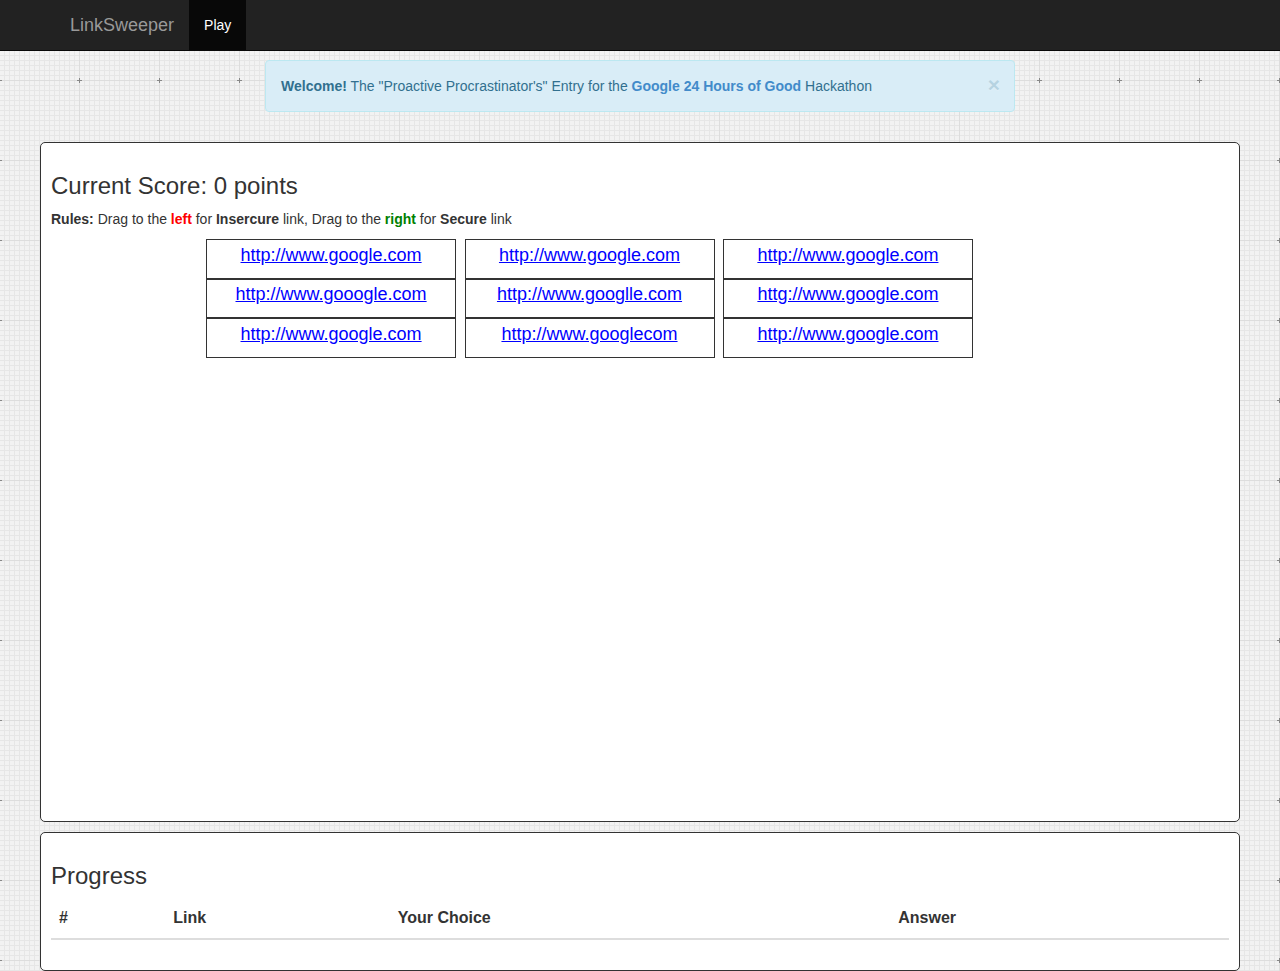
==== Not_Django_Project/index.html @ f8f236d6 "html update" ====
<html lang="en">
	<head>
		<meta charset="utf-8">
		<!--[if IE]><meta http-equiv="X-UA-Compatible" content="IE=edge,chrome=1"><![endif]-->
  
		<meta name="viewport" content="width=device-width, initial-scale=1.0" />
		<meta name="description" content="" />
		<meta name="author" content="ProactiveProcrastinators" />
  
		<title>LinkSweeper</title>

		<link rel="stylesheet" href="static/bootstrap/css/bootstrap.css">
		<link rel="stylesheet" href="static/css/messi.css">
		<link rel="stylesheet" href="static/css/styles.css">

	</head>

	<body>
		<div class="navbar navbar-inverse navbar-fixed-top" role="navigation">
			<div class="container">
				<div class="navbar-header">
					<button type="button" class="navbar-toggle" data-toggle="collapse" data-target=".navbar-collapse">
						<span class="sr-only">Toggle navigation</span>
						<span class="icon-bar"></span>
						<span class="icon-bar"></span>
						<span class="icon-bar"></span>
					</button>
					<a class="navbar-brand" href="#">LinkSweeper</a>
				</div>
				<div class="collapse navbar-collapse">
					<ul class="nav navbar-nav">
						<li class="active">
							<a href="#">Play</a>
						</li>
<!-- 						<li>
							<a href="#">About</a>
						</li>
						<li>
							<a href="#">The Team</a>
						</li> -->
					</ul>

				</div><!--/.nav-collapse -->
			</div>
		</div>

		<div class="container">
			<div class="row">
				
				<div class="col-md-8 col-md-offset-2" style="margin-top:10px;">
					<div class="alert alert-info alert-dismissable">
					 	<button type="button" class="close" data-dismiss="alert" aria-hidden="true">&times;</button>
						<p><strong>Welcome!</strong> The "Proactive Procrastinator's" Entry for the <strong><a href="http://24hoursofgood.com/">Google 24 Hours of Good</a></strong> Hackathon</p>
					</div>
				</div>


	<div class="row">
		<div id="game-container" class="col-md-12" style="border: 1px solid; margin-top:10px; background-color: white; border-radius: 5px; padding: 10px;">
			<h3>Current Score: <span id="score"></span> points</h3>
			<p><strong>Rules:</strong> Drag to the <strong style='color:red;'>left</strong> for <strong>Insercure</strong> link, Drag to the <strong  style='color:green;'>right</strong> for <strong>Secure</strong> link</p> 
			<div class="row">
				<div class="col-md-8 game-board">

				</div>
			</div>

			<div class="row">
				<div id="info" class="col-md-8" style="display: none;">
					<p>DONE</p> 
					<a id="Refresh_Game" class="Refresh_Game btn btn-primary" type="button">Play Again</a>
				</div>
			</div>

		</div>

	</div>
	
	<div class="row">

		<div class="col-md-12"  style="border: 1px solid; margin-top:10px; background-color: white; border-radius: 5px; padding: 10px;">
			<h3>Progress</h3>



			<table class="table table-hover">
		      <thead>
		        <tr>
		          <th>#</th>
		          <th>Link</th>
		          <th>Your Choice</th>
		          <th>Answer</th>
		        </tr>
		      </thead>

		      	<tbody id="error-report">


		      	</tbody>
		 	</table>

		</div>



	</div>



		</div><!-- /.container -->

		<script src="static/js/jquery.js"></script>
		<script src="static/js/jquery-ui-1.10.4.custom.js"></script>
    	<script src="static/bootstrap/js/bootstrap.min.js"></script>
    	<script src="static/js/link-gen.js"></script>
		<script src="static/js/linksweeper.js"></script>
		<script src="static/js/messi.js"></script>


	</body>
</html>
---- Not_Django_Project/static/css/messi.css ----
/* Messi CSS */

.messi-modal {
  position: absolute;
  top: 0;
  left: 0;
  width: 100%;
  height: 100%;
  overflow: hidden;
  background-color: #000;
  opacity: 0;
}

.messi {
  position: absolute;
  padding: 0;
  margin: 0;
  font-size: 16px;
  text-shadow: none;
}

.messi-box {
  position: relative;
  width: 500px;
  height: auto;
  padding: 8px;
  overflow: hidden;
  background-color: rgba(204, 204, 204, 0.2);
  border-radius: 6px;
  opacity: 1;
  box-shadow: 0 0 1em #444;
}

.messi-wrapper {
  position: relative;
  background-color: #fff;
  border-radius: 5px;
}

.messi-titlebox {
  padding: 10px;
  overflow: hidden;
  font: 1.3em bold helvetica, arial;
  color: #fff;
  text-shadow: 0 -2px 1px rgba(0, 0, 0, 0.25);
  background-color: #3b3b3b;
  background-image: -webkit-gradient(linear, left bottom, left top, color-stop(0.25, #3b3b3b), color-stop(0.75, #575757));
  background-image: linear-gradient(bottom, #3b3b3b 25%, #575757 75%);
  background-image: -moz-linear-gradient(bottom, #3b3b3b 25%, #575757 75%);
  background-image: -o-linear-gradient(bottom, #3b3b3b 25%, #575757 75%);
  background-image: -webkit-linear-gradient(bottom, #3b3b3b 25%, #575757 75%);
  background-image: -ms-linear-gradient(bottom, #3b3b3b 25%, #575757 75%);
  -webkit-border-radius: 5px 5px 0 0px;
          border-radius: 5px 5px 0 0px;
  -moz-border-radius-topright: 5px;
  -moz-border-radius-bottomright: 0;
  -moz-border-radius-bottomleft: 0;
  -moz-border-radius-topleft: 5px;
}

.messi-titlebox.info {
  background-color: #4ea5cd;
  background-image: none;
}

.messi-titlebox.error {
  background-color: #de4343;
  background-image: none;
}

.messi-titlebox.warning {
  background-color: #eaaf51;
  background-image: none;
}

.messi-titlebox.success {
  background-color: #61b832;
  background-image: none;
}

.messi-closebtn {
  position: absolute;
  top: 8px;
  right: 8px;
  display: block;
  width: 25px;
  height: 25px;
  color: #333;
  cursor: pointer;
  background-color: #fff;
  border: 1px solid rgba(255, 255, 255, .1);
  border-radius: 40px;
}

.messi-closebtn::before {
  position: relative;
  top: 2px;
  display: block;
  width: 25px;
  text-align: center;
  text-shadow: 0 1px 1px rgba(0, 0, 0, 0.25);
  content: '\00D7';
}

.messi-content {
  padding: 10px;
  overflow: hidden;
  font: .9em normal helvetica, arial;
}

.messi-content p {
  margin: 0 0 1.3em;
  line-height: 1.3em;
}

.messi-content .messi-closebtn {
  top: 7px;
  font: 1.3em bold helvetica, arial;
  color: #fff;
  background-color: #333;
  opacity: 0;
  -webkit-transition: opacity .25s linear, visibility .1s linear .5s;
     -moz-transition: opacity .25s linear, visibility .1s linear .5s;
       -o-transition: opacity .25s linear, visibility .1s linear .5s;
          transition: opacity .25s linear, visibility .1s linear .5s;
}

.messi-content:hover .messi-closebtn {
  opacity: 1;
}

.messi-footbox {
  width: 100%;
  height: 55px;
  overflow: hidden;
}

.messi-actions {
  display: -webkit-box;
  display: -moz-box;
  display: box;
  padding-top: 8px;
  margin: 0 10px;
  border-top: 1px solid #eee;
  -webkit-box-orient: horizontal;
     -moz-box-orient: horizontal;
          box-orient: horizontal;
}

.messi-actions .btnbox {
  text-align: center;
  -webkit-box-flex: 1;
     -moz-box-flex: 1;
          box-flex: 1;
}

.messi-actions .btnbox .btn {
  min-width: 75px;
}

.messi-titlebox.anim {
  background-color: #666;
  background-image: -o-linear-gradient(135deg, rgba(255, 255, 255, 0.05) 25%, transparent 25%, transparent 50%, rgba(255, 255, 255, 0.05) 50%, rgba(255, 255, 255, 0.05) 75%, transparent 75%, transparent);
  background-image: linear-gradient(135deg, rgba(255, 255, 255, 0.05) 25%, transparent 25%, transparent 50%, rgba(255, 255, 255, 0.05) 50%, rgba(255, 255, 255, 0.05) 75%, transparent 75%, transparent);
  background-image: -webkit-gradient(linear, left top, right bottom, color-stop(0.25, rgba(255, 255, 255, 0.05)), color-stop(0.25, transparent), color-stop(0.5, transparent), color-stop(0.5, rgba(255, 255, 255, 0.05)), color-stop(0.75, rgba(255, 255, 255, 0.05)), color-stop(0.75, transparent), to(transparent));
  background-image: -webkit-linear-gradient(135deg, rgba(255, 255, 255, 0.05) 25%, transparent 25%, transparent 50%, rgba(255, 255, 255, 0.05) 50%, rgba(255, 255, 255, 0.05) 75%, transparent 75%, transparent);
  background-image: -moz-linear-gradient(135deg, rgba(255, 255, 255, 0.05) 25%, transparent 25%, transparent 50%, rgba(255, 255, 255, 0.05) 50%, rgba(255, 255, 255, 0.05) 75%, transparent 75%, transparent);
  background-image: -ms-linear-gradient(135deg, rgba(255, 255, 255, 0.05) 25%, transparent 25%, transparent 50%, rgba(255, 255, 255, 0.05) 50%, rgba(255, 255, 255, 0.05) 75%, transparent 75%, transparent);
  -webkit-background-size: 40px 40px;
     -moz-background-size: 40px 40px;
          background-size: 40px 40px;
  -webkit-box-shadow: inset 0 -1px 0 rgba(255, 255, 255, 0.4);
     -moz-box-shadow: inset 0 -1px 0 rgba(255, 255, 255, 0.4);
          box-shadow: inset 0 -1px 0 rgba(255, 255, 255, 0.4);
  -webkit-animation: animate-bg 5s linear infinite;
     -moz-animation: animate-bg 5s linear infinite;
}

.messi-titlebox.anim.info {
  background-color: #4ea5cd;
}

.messi-titlebox.anim.error {
  background-color: #de4343;
}

.messi-titlebox.anim.warning {
  background-color: #eaaf51;
}

.messi-titlebox.anim.success {
  background-color: #61b832;
}

@-webkit-keyframes animate-bg {
  from {
    background-position: 0 0;
  }
  to {
    background-position: -80px 0;
  }
}

@-moz-keyframes animate-bg {
  from {
    background-position: 0 0;
  }
  to {
    background-position: -80px 0;
  }
}

/* CSS Buttons from Twitter Bootstrap: http://twitter.github.com/bootstrap/ */

.messi .btn {
  display: inline-block;
  *display: inline;
  padding: 4px 10px 4px;
  margin-bottom: 0;
  *margin-left: .3em;
  font-size: 13px;
  line-height: 26px;
  color: #333;
  text-align: center;
  text-shadow: 0 1px 1px rgba(255, 255, 255, 0.75);
  vertical-align: middle;
  cursor: pointer;
  background-color: #f5f5f5;
  *background-color: #e6e6e6;
  background-image: -ms-linear-gradient(top, #ffffff, #e6e6e6);
  background-image: -webkit-gradient(linear, 0 0, 0 100%, from(#ffffff), to(#e6e6e6));
  background-image: -webkit-linear-gradient(top, #ffffff, #e6e6e6);
  background-image: -o-linear-gradient(top, #ffffff, #e6e6e6);
  background-image: linear-gradient(top, #ffffff, #e6e6e6);
  background-image: -moz-linear-gradient(top, #ffffff, #e6e6e6);
  background-repeat: repeat-x;
  border: 1px solid #cccccc;
  *border: 0;
  border-color: rgba(0, 0, 0, 0.1) rgba(0, 0, 0, 0.1) rgba(0, 0, 0, 0.25);
  border-color: #e6e6e6 #e6e6e6 #bfbfbf;
  border-bottom-color: #b3b3b3;
  -webkit-border-radius: 4px;
     -moz-border-radius: 4px;
          border-radius: 4px;
  filter: progid:dximagetransform.microsoft.gradient(startColorstr='#ffffff', endColorstr='#e6e6e6', GradientType=0);
  filter: progid:dximagetransform.microsoft.gradient(enabled=false);
  *zoom: 1;
  -webkit-box-shadow: inset 0 1px 0 rgba(255, 255, 255, 0.2), 0 1px 2px rgba(0, 0, 0, 0.05);
     -moz-box-shadow: inset 0 1px 0 rgba(255, 255, 255, 0.2), 0 1px 2px rgba(0, 0, 0, 0.05);
          box-shadow: inset 0 1px 0 rgba(255, 255, 255, 0.2), 0 1px 2px rgba(0, 0, 0, 0.05);
}

.messi .btn:hover,
.messi .btn:active,
.messi .btn.active,
.messi .btn.disabled,
.messi .btn[disabled] {
  background-color: #e6e6e6;
  *background-color: #d9d9d9;
}

.messi .btn:active,
.messi .btn.active {
  background-color: #cccccc \9;
}

.messi .btn:first-child {
  *margin-left: 0;
}

.messi .btn:hover {
  color: #333333;
  text-decoration: none;
  background-color: #e6e6e6;
  *background-color: #d9d9d9;
  background-position: 0 -15px;
  -webkit-transition: background-position 0.1s linear;
     -moz-transition: background-position 0.1s linear;
      -ms-transition: background-position 0.1s linear;
       -o-transition: background-position 0.1s linear;
          transition: background-position 0.1s linear;
}

.messi .btn:focus {
  outline: thin dotted #333;
  outline: 5px auto -webkit-focus-ring-color;
  outline-offset: -2px;
}

.messi .btn.active,
.messi .btn:active {
  background-color: #e6e6e6;
  background-color: #d9d9d9 \9;
  background-image: none;
  outline: 0;
  -webkit-box-shadow: inset 0 2px 4px rgba(0, 0, 0, 0.15), 0 1px 2px rgba(0, 0, 0, 0.05);
     -moz-box-shadow: inset 0 2px 4px rgba(0, 0, 0, 0.15), 0 1px 2px rgba(0, 0, 0, 0.05);
          box-shadow: inset 0 2px 4px rgba(0, 0, 0, 0.15), 0 1px 2px rgba(0, 0, 0, 0.05);
}

.messi .btn-primary,
.messi .btn-primary:hover,
.messi .btn-warning,
.messi .btn-warning:hover,
.messi .btn-danger,
.messi .btn-danger:hover,
.messi .btn-success,
.messi .btn-success:hover,
.messi .btn-info,
.messi .btn-info:hover,
.messi .btn-inverse,
.messi .btn-inverse:hover {
  color: #ffffff;
  text-shadow: 0 -1px 0 rgba(0, 0, 0, 0.25);
}

.messi .btn-primary.active,
.messi .btn-warning.active,
.messi .btn-danger.active,
.messi .btn-success.active,
.messi .btn-info.active,
.messi .btn-inverse.active {
  color: rgba(255, 255, 255, 0.75);
}

.messi .btn {
  border-color: #ccc;
  border-color: rgba(0, 0, 0, 0.1) rgba(0, 0, 0, 0.1) rgba(0, 0, 0, 0.25);
}

.messi .btn-primary {
  background-color: #0074cc;
  *background-color: #0055cc;
  background-image: -ms-linear-gradient(top, #0088cc, #0055cc);
  background-image: -webkit-gradient(linear, 0 0, 0 100%, from(#0088cc), to(#0055cc));
  background-image: -webkit-linear-gradient(top, #0088cc, #0055cc);
  background-image: -o-linear-gradient(top, #0088cc, #0055cc);
  background-image: -moz-linear-gradient(top, #0088cc, #0055cc);
  background-image: linear-gradient(top, #0088cc, #0055cc);
  background-repeat: repeat-x;
  border-color: #0055cc #0055cc #003580;
  border-color: rgba(0, 0, 0, 0.1) rgba(0, 0, 0, 0.1) rgba(0, 0, 0, 0.25);
  filter: progid:dximagetransform.microsoft.gradient(startColorstr='#0088cc', endColorstr='#0055cc', GradientType=0);
  filter: progid:dximagetransform.microsoft.gradient(enabled=false);
}

.messi .btn-primary:hover,
.messi .btn-primary:active,
.messi .btn-primary.active,
.messi .btn-primary.disabled,
.messi .btn-primary[disabled] {
  background-color: #0055cc;
  *background-color: #004ab3;
}

.messi .btn-primary:active,
.messi .btn-primary.active {
  background-color: #004099 \9;
}

.messi .btn-warning {
  background-color: #faa732;
  *background-color: #f89406;
  background-image: -ms-linear-gradient(top, #fbb450, #f89406);
  background-image: -webkit-gradient(linear, 0 0, 0 100%, from(#fbb450), to(#f89406));
  background-image: -webkit-linear-gradient(top, #fbb450, #f89406);
  background-image: -o-linear-gradient(top, #fbb450, #f89406);
  background-image: -moz-linear-gradient(top, #fbb450, #f89406);
  background-image: linear-gradient(top, #fbb450, #f89406);
  background-repeat: repeat-x;
  border-color: #f89406 #f89406 #ad6704;
  border-color: rgba(0, 0, 0, 0.1) rgba(0, 0, 0, 0.1) rgba(0, 0, 0, 0.25);
  filter: progid:dximagetransform.microsoft.gradient(startColorstr='#fbb450', endColorstr='#f89406', GradientType=0);
  filter: progid:dximagetransform.microsoft.gradient(enabled=false);
}

.messi .btn-warning:hover,
.messi .btn-warning:active,
.messi .btn-warning.active,
.messi .btn-warning.disabled,
.messi .btn-warning[disabled] {
  background-color: #f89406;
  *background-color: #df8505;
}

.messi .btn-warning:active,
.messi .btn-warning.active {
  background-color: #c67605 \9;
}

.messi .btn-danger {
  background-color: #da4f49;
  *background-color: #bd362f;
  background-image: -ms-linear-gradient(top, #ee5f5b, #bd362f);
  background-image: -webkit-gradient(linear, 0 0, 0 100%, from(#ee5f5b), to(#bd362f));
  background-image: -webkit-linear-gradient(top, #ee5f5b, #bd362f);
  background-image: -o-linear-gradient(top, #ee5f5b, #bd362f);
  background-image: -moz-linear-gradient(top, #ee5f5b, #bd362f);
  background-image: linear-gradient(top, #ee5f5b, #bd362f);
  background-repeat: repeat-x;
  border-color: #bd362f #bd362f #802420;
  border-color: rgba(0, 0, 0, 0.1) rgba(0, 0, 0, 0.1) rgba(0, 0, 0, 0.25);
  filter: progid:dximagetransform.microsoft.gradient(startColorstr='#ee5f5b', endColorstr='#bd362f', GradientType=0);
  filter: progid:dximagetransform.microsoft.gradient(enabled=false);
}

.messi .btn-danger:hover,
.messi .btn-danger:active,
.messi .btn-danger.active,
.messi .btn-danger.disabled,
.messi .btn-danger[disabled] {
  background-color: #bd362f;
  *background-color: #a9302a;
}

.messi .btn-danger:active,
.messi .btn-danger.active {
  background-color: #942a25 \9;
}

.messi .btn-success {
  background-color: #5bb75b;
  *background-color: #51a351;
  background-image: -ms-linear-gradient(top, #62c462, #51a351);
  background-image: -webkit-gradient(linear, 0 0, 0 100%, from(#62c462), to(#51a351));
  background-image: -webkit-linear-gradient(top, #62c462, #51a351);
  background-image: -o-linear-gradient(top, #62c462, #51a351);
  background-image: -moz-linear-gradient(top, #62c462, #51a351);
  background-image: linear-gradient(top, #62c462, #51a351);
  background-repeat: repeat-x;
  border-color: #51a351 #51a351 #387038;
  border-color: rgba(0, 0, 0, 0.1) rgba(0, 0, 0, 0.1) rgba(0, 0, 0, 0.25);
  filter: progid:dximagetransform.microsoft.gradient(startColorstr='#62c462', endColorstr='#51a351', GradientType=0);
  filter: progid:dximagetransform.microsoft.gradient(enabled=false);
}

.messi .btn-success:hover,
.messi .btn-success:active,
.messi .btn-success.active,
.messi .btn-success.disabled,
.messi .btn-success[disabled] {
  background-color: #51a351;
  *background-color: #499249;
}

.messi .btn-success:active,
.messi .btn-success.active {
  background-color: #408140 \9;
}

.messi .btn-info {
  background-color: #49afcd;
  *background-color: #2f96b4;
  background-image: -ms-linear-gradient(top, #5bc0de, #2f96b4);
  background-image: -webkit-gradient(linear, 0 0, 0 100%, from(#5bc0de), to(#2f96b4));
  background-image: -webkit-linear-gradient(top, #5bc0de, #2f96b4);
  background-image: -o-linear-gradient(top, #5bc0de, #2f96b4);
  background-image: -moz-linear-gradient(top, #5bc0de, #2f96b4);
  background-image: linear-gradient(top, #5bc0de, #2f96b4);
  background-repeat: repeat-x;
  border-color: #2f96b4 #2f96b4 #1f6377;
  border-color: rgba(0, 0, 0, 0.1) rgba(0, 0, 0, 0.1) rgba(0, 0, 0, 0.25);
  filter: progid:dximagetransform.microsoft.gradient(startColorstr='#5bc0de', endColorstr='#2f96b4', GradientType=0);
  filter: progid:dximagetransform.microsoft.gradient(enabled=false);
}

.messi .btn-info:hover,
.messi .btn-info:active,
.messi .btn-info.active,
.messi .btn-info.disabled,
.messi .btn-info[disabled] {
  background-color: #2f96b4;
  *background-color: #2a85a0;
}

.messi .btn-info:active,
.messi .btn-info.active {
  background-color: #24748c \9;
}

.messi .btn-inverse {
  background-color: #414141;
  *background-color: #222222;
  background-image: -ms-linear-gradient(top, #555555, #222222);
  background-image: -webkit-gradient(linear, 0 0, 0 100%, from(#555555), to(#222222));
  background-image: -webkit-linear-gradient(top, #555555, #222222);
  background-image: -o-linear-gradient(top, #555555, #222222);
  background-image: -moz-linear-gradient(top, #555555, #222222);
  background-image: linear-gradient(top, #555555, #222222);
  background-repeat: repeat-x;
  border-color: #222222 #222222 #000000;
  border-color: rgba(0, 0, 0, 0.1) rgba(0, 0, 0, 0.1) rgba(0, 0, 0, 0.25);
  filter: progid:dximagetransform.microsoft.gradient(startColorstr='#555555', endColorstr='#222222', GradientType=0);
  filter: progid:dximagetransform.microsoft.gradient(enabled=false);
}

.messi .btn-inverse:hover,
.messi .btn-inverse:active,
.messi .btn-inverse.active,
.messi .btn-inverse.disabled,
.messi .btn-inverse[disabled] {
  background-color: #222222;
  *background-color: #151515;
}

.messi .btn-inverse:active,
.messi .btn-inverse.active {
  background-color: #080808 \9;
}

button.messi .btn,
input[type="submit"].messi .btn {
  *padding-top: 2px;
  *padding-bottom: 2px;
}

.messi button {
  cursor: pointer;
  -webkit-appearance: button;
}

button.messi .btn::-moz-focus-inner {
  padding: 0;
  border: 0;
}
---- Not_Django_Project/static/css/styles.css ----
body {
  padding-top: 50px;
  background: url("../img/graphy/graphy.png");
}
#game-container {
    min-height: 80%;
}
.starter-template {
  padding: 40px 15px;
  text-align: center;
}

.link-styler {
	text-decoration: underline;
	font-size:18px;
	border-radius: 5px;
	color: blue;
	padding: 2px;
}
.link-container{
	width: 250px;
	border: 1px solid;
    position: relative;
}
.link {
	margin: 0px; 
	margin-top:1%;
}

.center {
	text-align: center;
}
.center > * {
	display: inline-block;
}
.mask {
    position: absolute;
    top: 0px;
    left: 0px;
    background-color: rgb(0,0,0);
    opacity: 0.8;
    width: 100%;
    height: 100%;
    display: none;
    overflow: hidden;
    max-height:100%;
}
.mask-msg {
    font-size: 200%;
    font-style: bold;
    opacity: 1;
-webkit-touch-callout: none;
-webkit-user-select: none;
-khtml-user-select: none;
-moz-user-select: none;
-ms-user-select: none;
user-select: none;
}
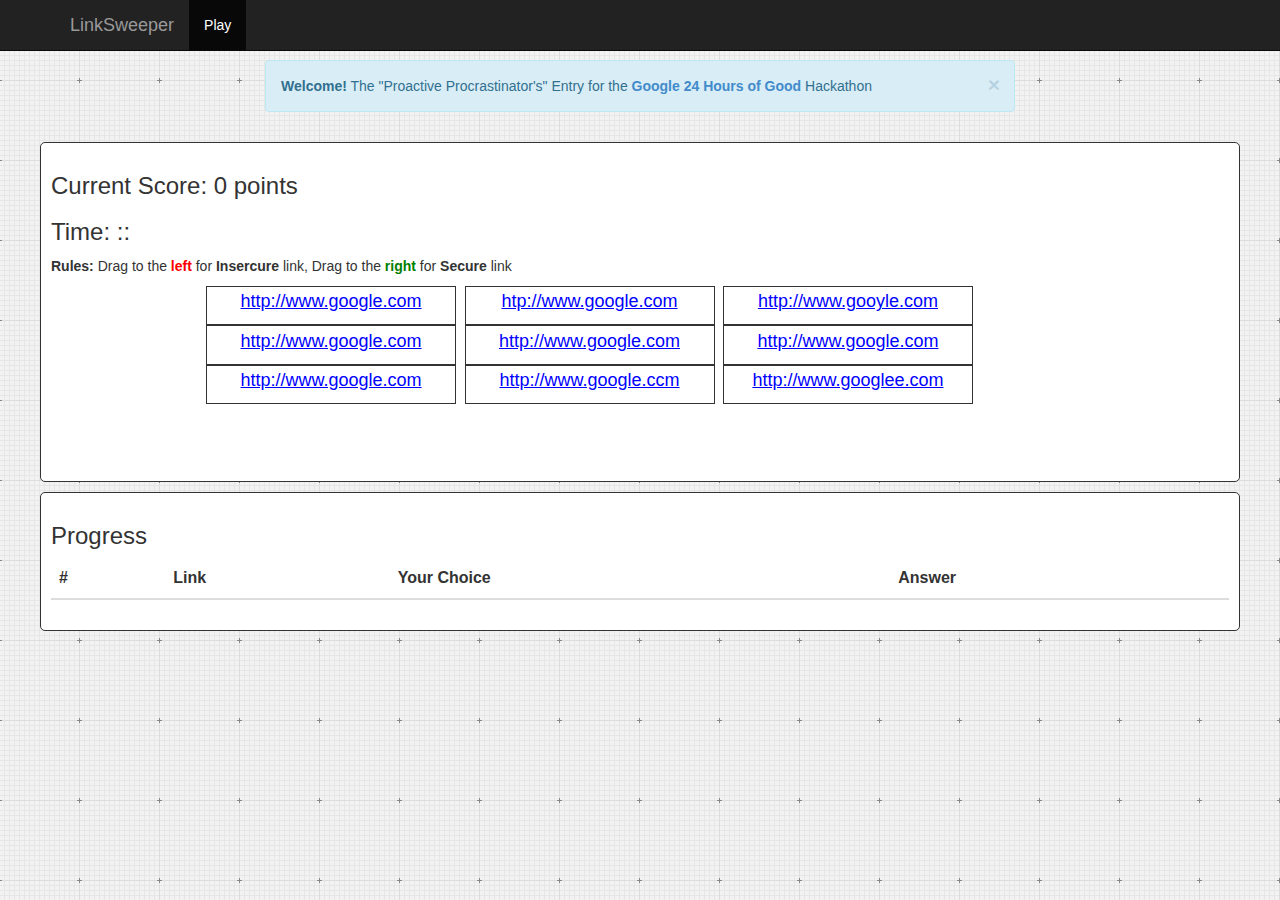
==== commit 631a8b1c: "edits and shit" ====
--- a/Not_Django_Project/index.html
+++ b/Not_Django_Project/index.html
@@ -57,7 +57,8 @@
 
 	<div class="row">
 		<div id="game-container" class="col-md-12" style="border: 1px solid; margin-top:10px; background-color: white; border-radius: 5px; padding: 10px;">
-			<h3>Current Score: <span id="score"></span> points</h3>
+            <h3>Current Score: <span id="score"></span> points</h3>
+            <h3>Time: <span id="timer-min"></span>:<span id="timer-sec"></span>:<span id="timer-mil"></span></h3>
 			<p><strong>Rules:</strong> Drag to the <strong style='color:red;'>left</strong> for <strong>Insercure</strong> link, Drag to the <strong  style='color:green;'>right</strong> for <strong>Secure</strong> link</p> 
 			<div class="row">
 				<div class="col-md-8 game-board">
@@ -113,7 +114,8 @@
 		<script src="static/js/jquery-ui-1.10.4.custom.js"></script>
     	<script src="static/bootstrap/js/bootstrap.min.js"></script>
     	<script src="static/js/link-gen.js"></script>
-		<script src="static/js/linksweeper.js"></script>
+        <script src="static/js/timer.js"></script>
+        <script src="static/js/linksweeper.js"></script>
 		<script src="static/js/messi.js"></script>
 
 
--- a/Not_Django_Project/static/css/styles.css
+++ b/Not_Django_Project/static/css/styles.css
@@ -3,7 +3,7 @@
   background: url("../img/graphy/graphy.png");
 }
 #game-container {
-    min-height: 80%;
+    min-height: 40%;
 }
 .starter-template {
   padding: 40px 15px;
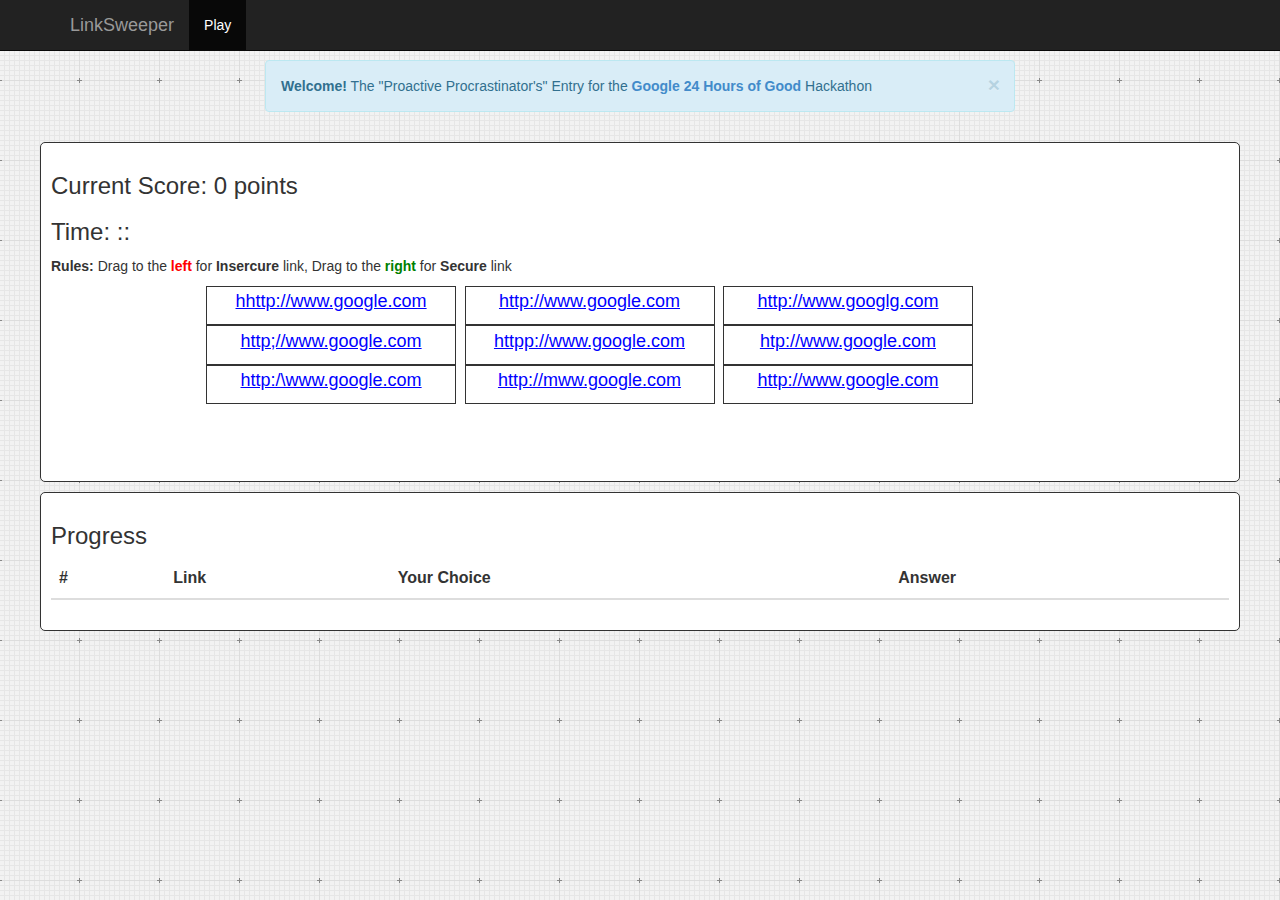
==== commit d6f1eaaa: "added images" ====
--- a/Not_Django_Project/index.html
+++ b/Not_Django_Project/index.html
@@ -105,9 +105,6 @@
 
 
 	</div>
-
-
-
 		</div><!-- /.container -->
 
 		<script src="static/js/jquery.js"></script>
--- a/Not_Django_Project/static/css/styles.css
+++ b/Not_Django_Project/static/css/styles.css
@@ -46,14 +46,9 @@
     max-height:100%;
 }
 .mask-msg {
-    font-size: 200%;
-    font-style: bold;
+    position: absolute;
+    max-height:100%;
+    max-width:100%;
     opacity: 1;
--webkit-touch-callout: none;
--webkit-user-select: none;
--khtml-user-select: none;
--moz-user-select: none;
--ms-user-select: none;
-user-select: none;
 }
 
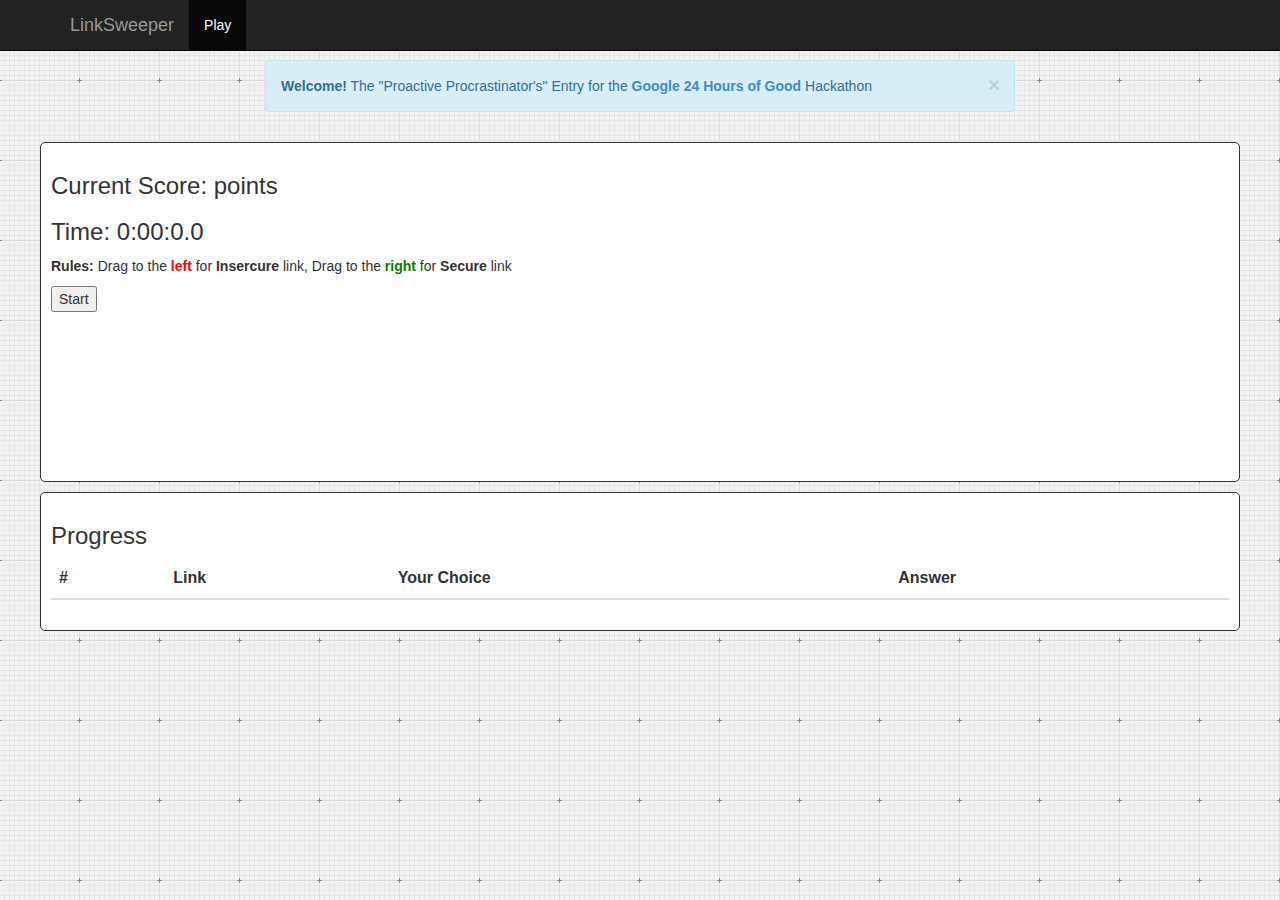
==== commit 2a63e9da: "timer broken" ====
--- a/Not_Django_Project/index.html
+++ b/Not_Django_Project/index.html
@@ -58,7 +58,7 @@
 	<div class="row">
 		<div id="game-container" class="col-md-12" style="border: 1px solid; margin-top:10px; background-color: white; border-radius: 5px; padding: 10px;">
             <h3>Current Score: <span id="score"></span> points</h3>
-            <h3>Time: <span id="timer-min"></span>:<span id="timer-sec"></span>:<span id="timer-mil"></span></h3>
+            <h3>Time: <span id="timer-min">0</span>:<span id="timer-sec">00</span>:<span id="timer-mil">0.0</span></h3>
 			<p><strong>Rules:</strong> Drag to the <strong style='color:red;'>left</strong> for <strong>Insercure</strong> link, Drag to the <strong  style='color:green;'>right</strong> for <strong>Secure</strong> link</p> 
 			<div class="row">
 				<div class="col-md-8 game-board">
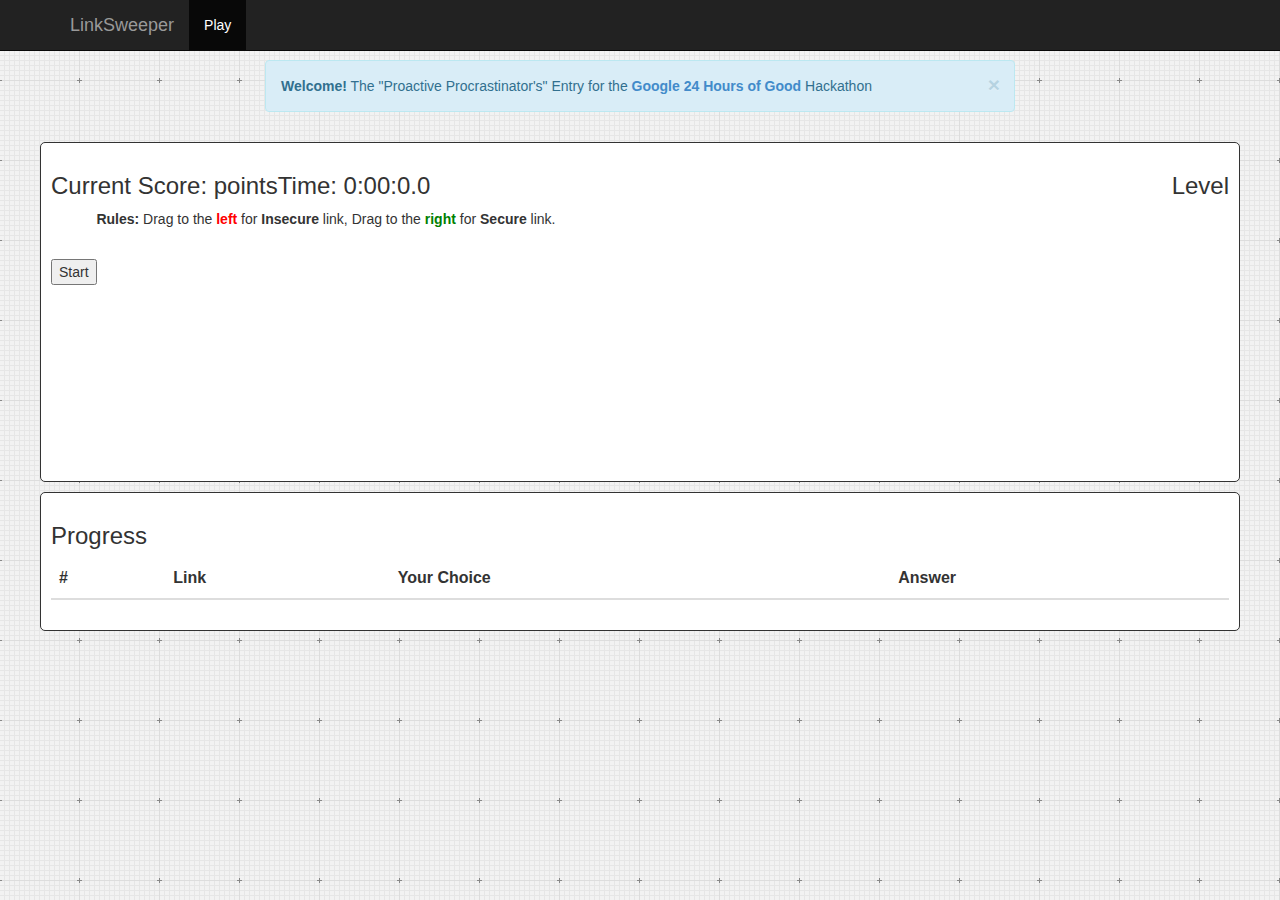
==== commit ac2d58cf: "added new shit" ====
--- a/Not_Django_Project/index.html
+++ b/Not_Django_Project/index.html
@@ -57,15 +57,27 @@
 
 	<div class="row">
 		<div id="game-container" class="col-md-12" style="border: 1px solid; margin-top:10px; background-color: white; border-radius: 5px; padding: 10px;">
-            <h3>Current Score: <span id="score"></span> points</h3>
-            <h3>Time: <span id="timer-min">0</span>:<span id="timer-sec">00</span>:<span id="timer-mil">0.0</span></h3>
-			<p><strong>Rules:</strong> Drag to the <strong style='color:red;'>left</strong> for <strong>Insercure</strong> link, Drag to the <strong  style='color:green;'>right</strong> for <strong>Secure</strong> link</p> 
+            <div style="position: relative;">
+                <div style="float:left;">
+                    <h3>Current Score: <span id="score"></span> points</h3>
+                </div>
+                <div style="float: left;">
+                    <h3>Time: <span id="timer-min">0</span>:<span id="timer-sec">00</span>:<span id="timer-mil">0.0</span></h3>
+                </div>
+                <div style="float:right;">
+                    <h3>Level <span id="level-display"></span></h3>
+                </div>
+            </div>
+            <div class="row" style="clear: both;">
+                <p style="margin-left: 5%;">
+                    <strong>Rules:</strong> Drag to the <strong style='color:red;'>left</strong> for <strong>Insecure</strong> link, Drag to the <strong  style='color:green;'>right</strong> for <strong>Secure</strong> link.
+                </p>
+            </div>
+            <br>
 			<div class="row">
 				<div class="col-md-8 game-board">
-
 				</div>
 			</div>
-
 			<div class="row">
 				<div id="info" class="col-md-8" style="display: none;">
 					<p>DONE</p> 
--- a/Not_Django_Project/static/css/styles.css
+++ b/Not_Django_Project/static/css/styles.css
@@ -20,6 +20,7 @@
 .link-container{
 	width: 250px;
 	border: 1px solid;
+    margin-bottom:2%;
     position: relative;
 }
 .link {
@@ -47,6 +48,7 @@
 }
 .mask-msg {
     position: absolute;
+    left: 40%;
     max-height:100%;
     max-width:100%;
     opacity: 1;
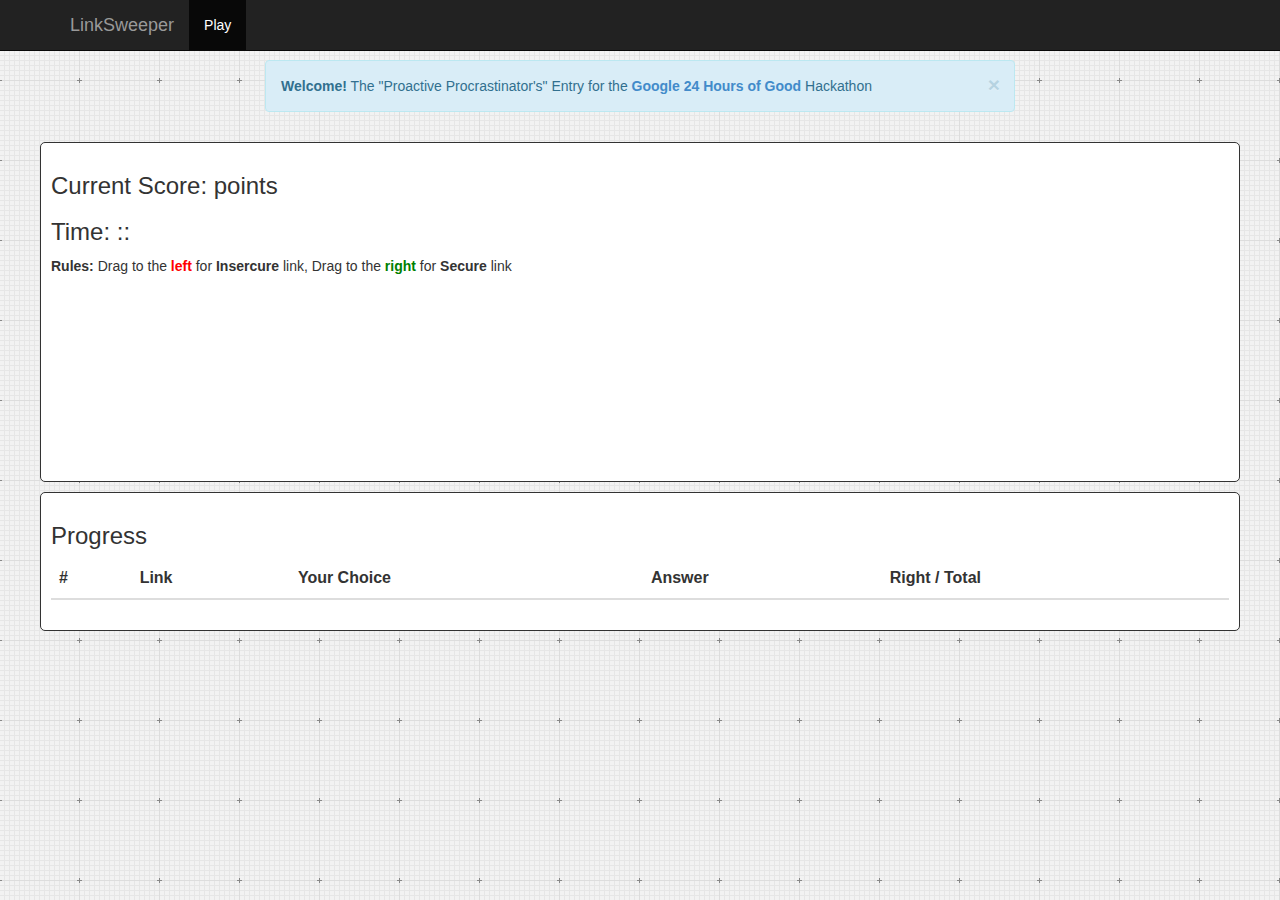
==== commit 6f48b485: "joe is cute" ====
--- a/Not_Django_Project/index.html
+++ b/Not_Django_Project/index.html
@@ -57,27 +57,17 @@
 
 	<div class="row">
 		<div id="game-container" class="col-md-12" style="border: 1px solid; margin-top:10px; background-color: white; border-radius: 5px; padding: 10px;">
-            <div style="position: relative;">
-                <div style="float:left;">
-                    <h3>Current Score: <span id="score"></span> points</h3>
-                </div>
-                <div style="float: left;">
-                    <h3>Time: <span id="timer-min">0</span>:<span id="timer-sec">00</span>:<span id="timer-mil">0.0</span></h3>
-                </div>
-                <div style="float:right;">
-                    <h3>Level <span id="level-display"></span></h3>
-                </div>
-            </div>
-            <div class="row" style="clear: both;">
-                <p style="margin-left: 5%;">
-                    <strong>Rules:</strong> Drag to the <strong style='color:red;'>left</strong> for <strong>Insecure</strong> link, Drag to the <strong  style='color:green;'>right</strong> for <strong>Secure</strong> link.
-                </p>
-            </div>
-            <br>
+		
+            <h3>Current Score: <span id="score"></span> points <span id="score-frac"></span></h3>
+
+            <h3>Time: <span id="timer-min"></span>:<span id="timer-sec"></span>:<span id="timer-mil"></span></h3>
+			<p><strong>Rules:</strong> Drag to the <strong style='color:red;'>left</strong> for <strong>Insercure</strong> link, Drag to the <strong  style='color:green;'>right</strong> for <strong>Secure</strong> link</p> 
 			<div class="row">
 				<div class="col-md-8 game-board">
+
 				</div>
 			</div>
+
 			<div class="row">
 				<div id="info" class="col-md-8" style="display: none;">
 					<p>DONE</p> 
@@ -103,6 +93,7 @@
 		          <th>Link</th>
 		          <th>Your Choice</th>
 		          <th>Answer</th>
+		          <th>Right / Total</th>
 		        </tr>
 		      </thead>
 
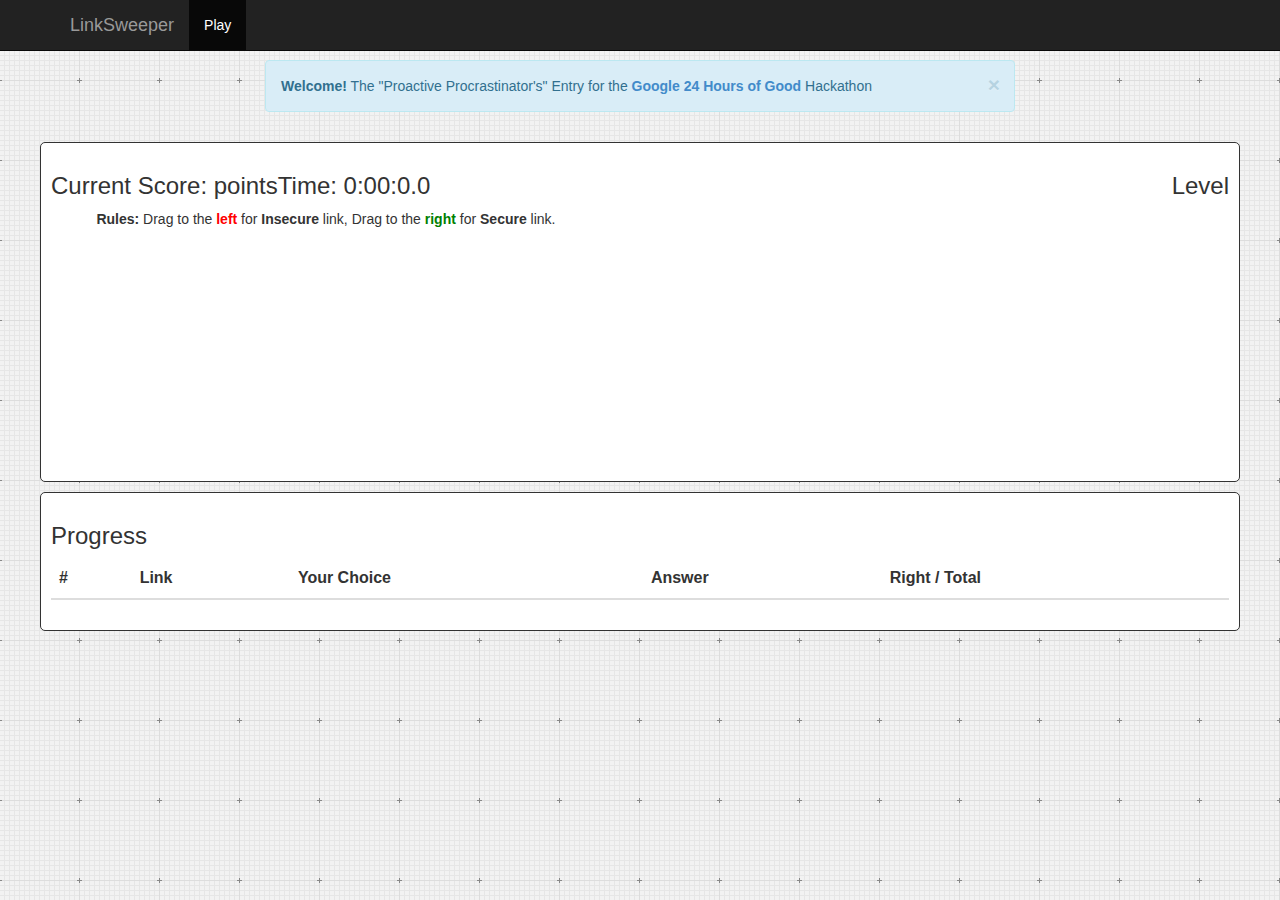
==== commit 7d9f5d69: "Merge branch 'master' of https://github.com/AVatch/Google-24-Hr-Hackathon" ====
--- a/Not_Django_Project/index.html
+++ b/Not_Django_Project/index.html
@@ -57,17 +57,28 @@
 
 	<div class="row">
 		<div id="game-container" class="col-md-12" style="border: 1px solid; margin-top:10px; background-color: white; border-radius: 5px; padding: 10px;">
-		
-            <h3>Current Score: <span id="score"></span> points <span id="score-frac"></span></h3>
 
-            <h3>Time: <span id="timer-min"></span>:<span id="timer-sec"></span>:<span id="timer-mil"></span></h3>
-			<p><strong>Rules:</strong> Drag to the <strong style='color:red;'>left</strong> for <strong>Insercure</strong> link, Drag to the <strong  style='color:green;'>right</strong> for <strong>Secure</strong> link</p> 
+            <div style="position: relative;">
+                <div style="float:left;">
+                    <h3>Current Score: <span id="score"></span> points</h3>
+                </div>
+                <div style="float: left;">
+                    <h3>Time: <span id="timer-min">0</span>:<span id="timer-sec">00</span>:<span id="timer-mil">0.0</span></h3>
+                </div>
+                <div style="float:right;">
+                    <h3>Level <span id="level-display"></span></h3>
+                </div>
+            </div>
+            <div class="row" style="clear: both;">
+                <p style="margin-left: 5%;">
+                    <strong>Rules:</strong> Drag to the <strong style='color:red;'>left</strong> for <strong>Insecure</strong> link, Drag to the <strong  style='color:green;'>right</strong> for <strong>Secure</strong> link.
+                </p>
+            </div>
+            <br>
 			<div class="row">
 				<div class="col-md-8 game-board">
-
 				</div>
 			</div>
-
 			<div class="row">
 				<div id="info" class="col-md-8" style="display: none;">
 					<p>DONE</p> 
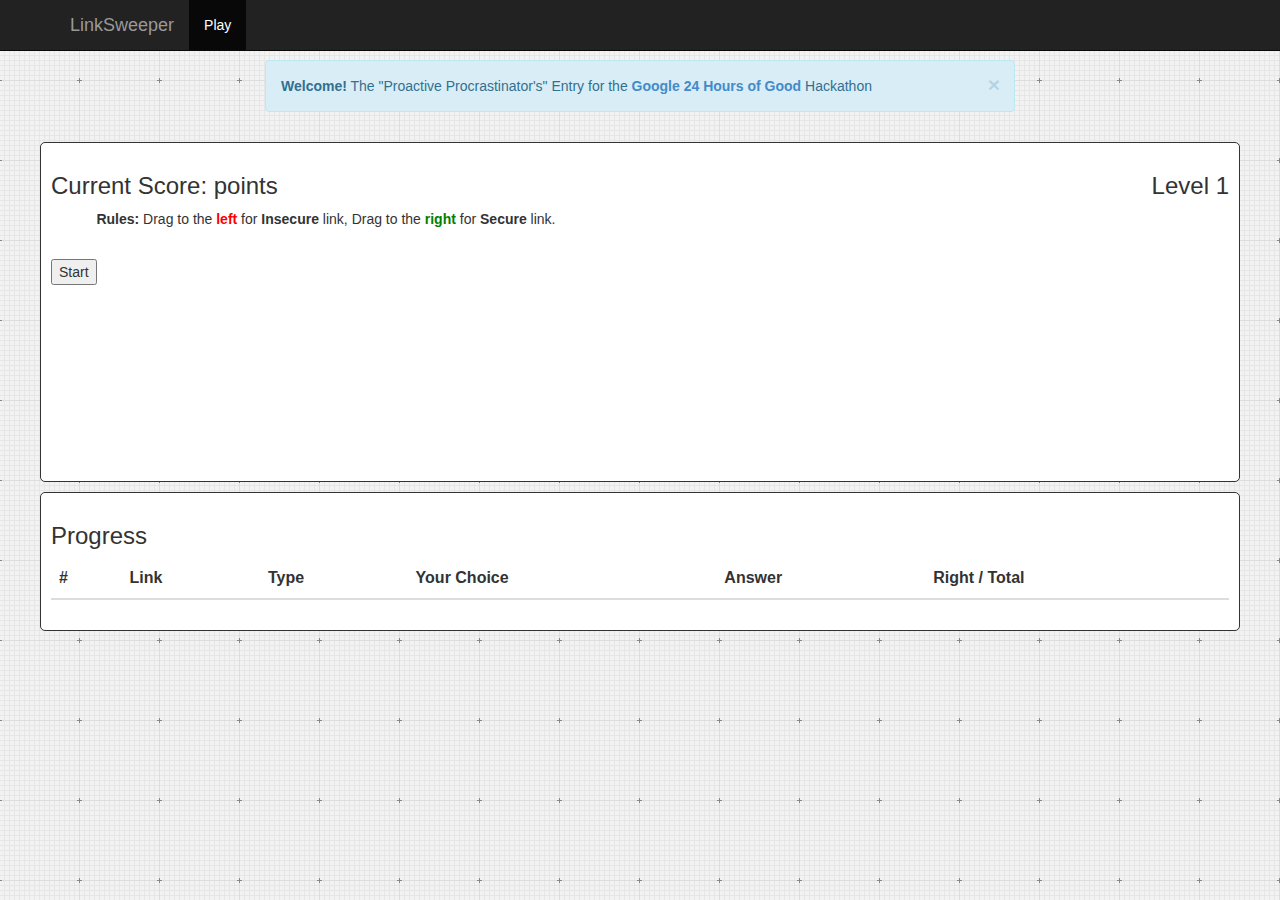
==== commit 17e7156d: "theht" ====
--- a/Not_Django_Project/index.html
+++ b/Not_Django_Project/index.html
@@ -62,9 +62,8 @@
                 <div style="float:left;">
                     <h3>Current Score: <span id="score"></span> points</h3>
                 </div>
-                <div style="float: left;">
-                    <h3>Time: <span id="timer-min">0</span>:<span id="timer-sec">00</span>:<span id="timer-mil">0.0</span></h3>
-                </div>
+<!-- 
+ -->
                 <div style="float:right;">
                     <h3>Level <span id="level-display"></span></h3>
                 </div>
@@ -102,12 +101,12 @@
 		        <tr>
 		          <th>#</th>
 		          <th>Link</th>
+		          <th>Type</th>
 		          <th>Your Choice</th>
 		          <th>Answer</th>
 		          <th>Right / Total</th>
 		        </tr>
 		      </thead>
-
 		      	<tbody id="error-report">
 
 
